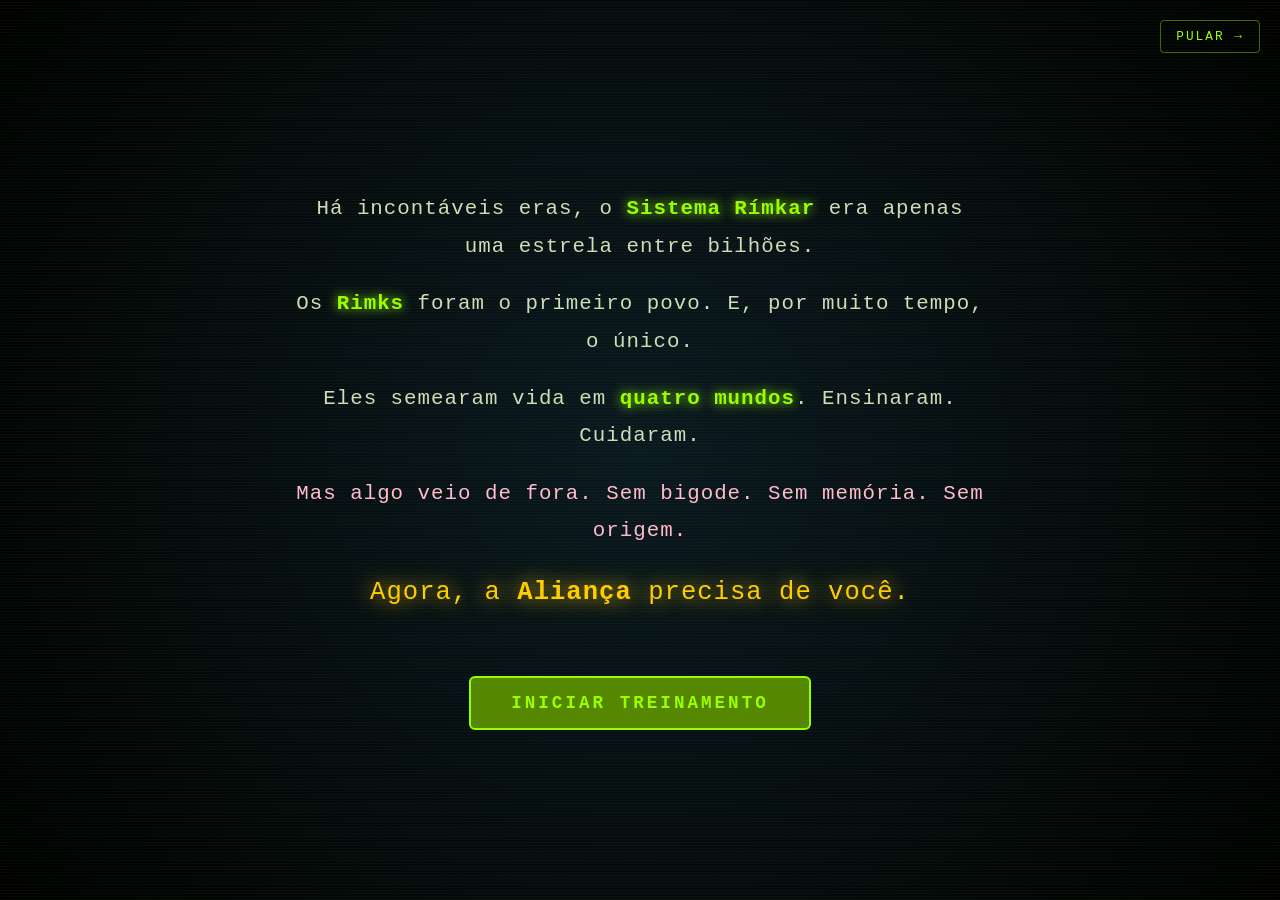
==== public/rimkerama/index.html @ a29efca7 "Add files via upload" ====
<!DOCTYPE html>
<html lang="pt-BR">
<head>
  <meta charset="UTF-8">
  <meta name="viewport" content="width=device-width, initial-scale=1.0">
  <title>RIMKERAMA - Arcade Espacial</title>
  <link rel="icon" href="data:image/svg+xml,<svg xmlns=%22http://www.w3.org/2000/svg%22 viewBox=%220 0 100 100%22><text y=%22.9em%22 font-size=%2290%22>🛸</text></svg>">
  <link rel="stylesheet" href="home.css">
  <link rel="stylesheet" href="https://cdnjs.cloudflare.com/ajax/libs/font-awesome/6.4.0/css/all.min.css">
  <link rel="stylesheet" href="/shared/avatar.css">
</head>
<body>

  <!-- BOTÃO VOLTAR AO PORTAL (canto superior esquerdo) -->
  <a href="/" class="back-btn">← VOLTAR AO PORTAL</a>

  <!-- RIMK RADIO + PERFIL (canto superior direito) -->
  <a href="https://rimkradio.onrender.com/" target="_blank" rel="noopener noreferrer" class="radio-corner">
    <div class="radio-icon">
      <img src="/images/rimkradio.svg" alt="Rimk Radio" onerror="this.style.display='none'; this.parentElement.innerHTML='🎧';">
    </div>
    <div class="radio-info">
      <span class="radio-name">RIMK RADIO</span>
      <span class="radio-tag">🎧 AO VIVO</span>
    </div>
  </a>
  
  <!-- INTRO CINEMATOGRÁFICA (só na 1ª visita) -->
  <div id="loreIntro" class="lore-intro">
    <div class="intro-slides">
      <div class="intro-slide" data-delay="0">Há incontáveis eras, o <b>Sistema Rímkar</b> era apenas uma estrela entre bilhões.</div>
      <div class="intro-slide" data-delay="1">Os <b>Rimks</b> foram o primeiro povo. E, por muito tempo, o único.</div>
      <div class="intro-slide" data-delay="2">Eles semearam vida em <b>quatro mundos</b>. Ensinaram. Cuidaram.</div>
      <div class="intro-slide" data-delay="3">Mas algo veio de fora. Sem bigode. Sem memória. Sem origem.</div>
      <div class="intro-slide" data-delay="4">Agora, a <b>Aliança</b> precisa de você.</div>
    </div>
    <button class="intro-skip" onclick="skipIntro()">PULAR →</button>
    <button class="intro-start" onclick="skipIntro()">INICIAR TREINAMENTO</button>
  </div>
  
  <!-- PERFIL (canto superior direito) -->
  <div class="profile-corner" id="profileCorner" onclick="openProfileModal()">
    <div class="avatar-mini" id="profileAvatar"></div>
    <span class="profile-name empty" id="profileName">Definir perfil</span>
  </div>
  
  <!-- HEADER -->
  <div class="home-header">
    <h1>🕹️ RIMKERAMA 🕹️</h1>
    <p class="subtitle">ARCADE ESPACIAL RIMKS VS ZUNKS</p>

    <div class="status-bar">
      <div class="status-item">
        <span class="status-dot"></span>
        <span><b id="onlineCount">0</b> ONLINE</span>
      </div>
      <div class="status-item">
        <span>🎮</span>
        <span><b id="activeRooms">0</b> SALAS ATIVAS</span>
      </div>
    </div>
  </div>

    <!-- FLIPERAMA RIMKERAMA -->
  <div class="rimkerama-hero">
    <img src="/images/rimkerama.svg" alt="RIMKERAMA - Arcade Espacial do Sistema Rímkar" class="rimkerama-svg">
    <div class="rimkerama-screen">
      <div class="rimkerama-screen-header">
        <h1 class="rimkerama-title">🕹️ RIMKERAMA 🕹️</h1>
        <p class="rimkerama-sub">ARCADE ESPACIAL DO SISTEMA RÍMKAR</p>
      </div>
      <div class="rimkerama-games" id="rimkeramaGames">

        <!-- CARD: DEDUÇÃO -->
        <a href="/jogos/deducao/" class="game-card">
          <div class="game-card-banner">
            <span class="emoji">🛸</span>
          </div>
          <div class="game-card-body">
            <h3>Rimks vs Zunks</h3>
            <p>Zunks se infiltraram na Estação Alpha disfarçados de Rimks. Debata, vote e descubra quem é alienígena de verdade antes que seja tarde.</p>
            <div class="game-card-tags">
              <span class="game-tag">Dedução Social</span>
              <span class="game-tag players">👥 5-7</span>
              <span class="game-tag duration">⏱ 10-20 min</span>
            </div>
            <div class="game-card-action">▶ JOGAR AGORA</div>
          </div>
        </a>

        <!-- CARD: LUDO -->
        <a href="/jogos/ludo/" class="game-card">
          <div class="game-card-ribbon new">NOVO</div>
          <div class="game-card-banner">
            <span class="emoji">🎲</span>
          </div>
          <div class="game-card-body">
            <h3>Ludo Alienígena</h3>
            <p>O clássico jogo de tabuleiro com skins dos Rimks e Zunks. 4 raças, timer de 30s por turno, capturas e chegadas dramáticas.</p>
            <div class="game-card-tags">
              <span class="game-tag">Tabuleiro</span>
              <span class="game-tag players">👥 2-4</span>
              <span class="game-tag duration">⏱ 15-30 min</span>
            </div>
            <div class="game-card-action">▶ JOGAR AGORA</div>
          </div>
        </a>

      </div>
    </div>
  </div>
  
    <!-- FOOTER -->
  <div class="home-footer">
    <div class="line"></div>
    ESTAÇÃO ALPHA © 2026 · SISTEMA DE ENTRETENIMENTO EMBARCADO
  </div>

  <!-- MODAL DE PERFIL EXPANDIDO -->
     <div class="modal" id="profileModal">
     <div class="modal-content profile-modal-content">
      <h2>👤 PERFIL DO TRIPULANTE</h2>
      <p style="color: #99aa88; font-size: 0.85em; margin-top: 0;">
        Seu nome, raça e avatar são usados em todos os jogos da Estação Alpha.
      </p>

      <label>Raça de Origem:</label>
      <div class="race-picker" id="racePicker">
        <div class="race-option" data-race="Rimk" onclick="selectRace('Rimk')">
          <img src="/images/rimk.png" alt="Rimk" class="race-icon">
          <span class="race-name">RIMK</span>
          <span class="race-home">Rimkópolis</span>
        </div>
        <div class="race-option" data-race="Sahrin" onclick="selectRace('Sahrin')">
          <img src="/images/sahrin.png" alt="Sahrin" class="race-icon">
          <span class="race-name">SAHRIN</span>
          <span class="race-home">Kaal-7</span>
        </div>
        <div class="race-option" data-race="Ferrum" onclick="selectRace('Ferrum')">
          <img src="/images/ferrum.png" alt="Ferrum" class="race-icon">
          <span class="race-name">FERRUM</span>
          <span class="race-home">Marte</span>
        </div>
        <div class="race-option" data-race="Nereid" onclick="selectRace('Nereid')">
          <img src="/images/nereid.png" alt="Nereid" class="race-icon">
          <span class="race-name">NEREID</span>
          <span class="race-home">Nereida</span>
        </div>
      </div>

      <label>Nome do Tripulante:</label>
      <input type="text" id="modalUsername" placeholder="Ex: Capitão Zorblax" maxlength="20">

      <div class="profile-preview-row">
        <div>
          <div class="profile-preview-box" id="modalAvatarPreview"></div>
          <small style="display:block;text-align:center;color:var(--matrix-green);margin-top:6px;font-size:0.75em;">PRÉVIA</small>
        </div>

        <div class="profile-customizer">
          <div>
            <label>Acessório</label>
            <select id="modalOptEyewear" onchange="updateModalPreview()">
              <option value="none">Nenhum</option>
              <option value="6.png">Óculos Escuros</option>
              <option value="7.png">Monóculo</option>
              <option value="turbante.png">Turbante Sahrin</option>
            </select>
          </div>
          <div>
            <label>Traje</label>
            <select id="modalOptSuit" onchange="updateModalPreview()">
              <option value="none">Nenhum</option>
              <option value="17.png">Traje Verde (Rimk)</option>
              <option value="trajeamarelo.png">Traje Amarelo (Sahrin)</option>
              <option value="trajevermelho.png">Traje Vermelho (Ferrum)</option>
              <option value="trajeazul.png">Traje Azul (Nereid)</option>
            </select>
          </div>
          <div>
            <label>Fundo do Avatar</label>
            <select id="modalOptBg" onchange="updateModalPreview()">
              <option value="none">Padrão Escuro</option>
              <option value="4.jpg">Rimkópolis</option>
              <option value="planetaamarelo.jpg">Kaal-7</option>
              <option value="3.jpg">Ferrum (Marte)</option>
              <option value="planetaazul.jpg">Nereida</option>
            </select>
          </div>
        </div>
      </div>

      <div class="profile-history-box" id="profileHistoryBox" style="display:none;">
        <h4>🏆 SUAS ESTATÍSTICAS</h4>
        <div class="history-stats" id="profileHistoryStats"></div>
      </div>

      <div class="modal-actions">
        <button class="danger" onclick="closeProfileModal()">CANCELAR</button>
        <button onclick="saveProfileFromModal()">✔ SALVAR</button>
      </div>
    </div>
  </div>
    
  <script src="/socket.io/socket.io.js"></script>
  <script src="https://cdn.jsdelivr.net/npm/@supabase/supabase-js@2"></script>
  <script src="/shared/avatar.js"></script>
  <script src="/shared/conta.js"></script>
  <script src="home.js"></script>
</body>
</html>
---- public/rimkerama/home.css ----
:root {
  --matrix-green: #99ff00;
  --matrix-dark-green: #223300;
  --cyan-glow: #00ffff;
  --bg-color: #020508;
  --card-bg: rgba(10, 20, 25, 0.88);
  --alert-red: #ff3366;
  --gold-yellow: #ffcc00;
  --ghost-purple: #aa66ff;
  --green-light: #aaff00;
  --green-dark: #66aa00;
}
* { box-sizing: border-box; font-family: 'Courier New', Courier, monospace; }
body {
  background: radial-gradient(circle at center, #0a1820 0%, #020508 100%);
  color: var(--matrix-green); margin: 0; padding: 15px;
  display: flex; flex-direction: column; align-items: center;
  min-height: 100vh; overflow-x: hidden;
}
body::after {
  content: ''; position: fixed; inset: 0; pointer-events: none; z-index: 9998;
  background: repeating-linear-gradient(0deg, rgba(153,255,0,0.03) 0, rgba(153,255,0,0.03) 1px, transparent 1px, transparent 3px);
}
h1, h2, h3, h4 { text-transform: uppercase; letter-spacing: 2px; text-shadow: 0 0 10px var(--matrix-green); margin: 5px 0; }

/* HEADER DA HOME */
.home-header {
  text-align: center;
  margin-top: 30px;
  margin-bottom: 10px;
  animation: fadeInDown 0.6s ease;
}
.home-header h1 {
  font-size: 2.4em;
  margin: 0;
  color: var(--matrix-green);
  text-shadow: 0 0 20px var(--matrix-green), 0 0 40px rgba(153,255,0,0.4);
}
.home-header .subtitle {
  color: var(--cyan-glow);
  font-size: 0.95em;
  letter-spacing: 4px;
  margin-top: 8px;
  text-shadow: 0 0 8px var(--cyan-glow);
}

/* ============================================
   RACE PICKER (seleção de raça no modal)
   ============================================ */
.race-picker {
  display: grid;
  grid-template-columns: repeat(4, 1fr);
  gap: 10px;
  margin-bottom: 15px;
}

.race-option {
  background: rgba(5,15,0, 0.6);
  border: 2px solid #224400;
  border-radius: 8px;
  padding: 10px 6px;
  text-align: center;
  cursor: pointer;
  transition: all 0.25s ease;
  position: relative;
  overflow: hidden;
}

.race-option:hover {
  border-color: var(--matrix-green);
  transform: translateY(-3px);
  box-shadow: 0 5px 15px rgba(153,255,0,0.2);
}

.race-option.selected {
  border-color: var(--gold-yellow);
  background: rgba(30, 25, 0, 0.6);
  box-shadow: 0 0 20px rgba(255,204,0,0.4), inset 0 0 25px rgba(255,204,0,0.05);
}

.race-option.selected::before {
  content: '✓';
  position: absolute;
  top: 4px;
  right: 6px;
  color: var(--gold-yellow);
  font-weight: bold;
  font-size: 0.9em;
  text-shadow: 0 0 8px var(--gold-yellow);
}

.race-icon {
  width: 55px;
  height: 55px;
  margin: 0 auto 6px;
  display: block;
  object-fit: contain;
  filter: drop-shadow(0 3px 4px rgba(0,0,0,0.6));
  transition: transform 0.25s;
}

.race-option:hover .race-icon {
  transform: scale(1.1);
}

.race-option.selected .race-icon {
  filter: drop-shadow(0 0 10px var(--gold-yellow)) drop-shadow(0 3px 4px rgba(0,0,0,0.6));
}

.race-name {
  display: block;
  font-size: 0.7em;
  font-weight: bold;
  letter-spacing: 1.5px;
  color: var(--matrix-green);
  text-transform: uppercase;
  margin-bottom: 2px;
}

.race-option.selected .race-name {
  color: var(--gold-yellow);
  text-shadow: 0 0 6px var(--gold-yellow);
}

.race-home {
  display: block;
  font-size: 0.6em;
  color: #99aa88;
  font-style: italic;
  letter-spacing: 0.5px;
}

@media (max-width: 550px) {
  .race-picker {
    grid-template-columns: repeat(2, 1fr);
    gap: 8px;
  }
  .race-icon { width: 45px; height: 45px; }
  .race-name { font-size: 0.65em; }
  .race-home { font-size: 0.55em; }
}
  
.home-header .status-bar {
  margin-top: 20px;
  display: inline-flex;
  gap: 20px;
  padding: 8px 20px;
  border: 1px solid var(--matrix-green);
  border-radius: 20px;
  background: rgba(10,20,0, 0.6);
  font-size: 0.85em;
}
.status-item { display: flex; align-items: center; gap: 6px; }
.status-dot {
  width: 8px; height: 8px; border-radius: 50%;
  background: var(--matrix-green);
  box-shadow: 0 0 8px var(--matrix-green);
  animation: pulseDot 1.5s infinite;
}
@keyframes pulseDot {
  0%, 100% { opacity: 1; }
  50% { opacity: 0.4; }
}
@keyframes fadeInDown {
  from { opacity: 0; transform: translateY(-30px); }
  to { opacity: 1; transform: translateY(0); }
}

/* GRID DE JOGOS */
.games-container {
  width: 100%;
  max-width: 1100px;
  display: grid;
  grid-template-columns: repeat(auto-fit, minmax(340px, 1fr));
  gap: 25px;
  margin-top: 30px;
  padding: 0 15px;
}

/* CARD DE JOGO */
.game-card {
  position: relative;
  background: var(--card-bg);
  border: 2px solid var(--matrix-green);
  border-radius: 14px;
  padding: 0;
  overflow: hidden;
  cursor: pointer;
  transition: all 0.3s ease;
  animation: fadeInUp 0.5s ease backwards;
  text-decoration: none;
  color: inherit;
  display: flex;
  flex-direction: column;
}
.game-card:nth-child(1) { animation-delay: 0.1s; }
.game-card:nth-child(2) { animation-delay: 0.2s; }
.game-card:nth-child(3) { animation-delay: 0.3s; }
.game-card:nth-child(4) { animation-delay: 0.4s; }
@keyframes fadeInUp {
  from { opacity: 0; transform: translateY(30px); }
  to { opacity: 1; transform: translateY(0); }
}
.game-card:hover {
  transform: translateY(-6px);
  box-shadow: 0 0 30px rgba(153,255,0, 0.5), 0 0 60px rgba(153,255,0, 0.2);
  border-color: var(--cyan-glow);
}
.game-card.disabled {
  cursor: not-allowed;
  opacity: 0.6;
  filter: grayscale(40%);
}
.game-card.disabled:hover {
  transform: none;
  box-shadow: 0 0 15px rgba(153,255,0, 0.15);
  border-color: var(--matrix-green);
}
.game-card-banner {
  height: 140px;
  display: flex;
  align-items: center;
  justify-content: center;
  font-size: 4em;
  position: relative;
  overflow: hidden;
  background: linear-gradient(135deg, rgba(20,40,0, 0.8), rgba(5,15,0, 0.95));
  border-bottom: 1px solid rgba(153,255,0, 0.2);
}
.game-card-banner::before {
  content: '';
  position: absolute;
  inset: 0;
  background:
    radial-gradient(circle at 20% 30%, rgba(153,255,0, 0.15) 0%, transparent 50%),
    radial-gradient(circle at 80% 70%, rgba(0, 255, 255, 0.1) 0%, transparent 50%);
  pointer-events: none;
}
.game-card-banner .emoji {
  filter: drop-shadow(0 0 15px rgba(153,255,0, 0.8));
  z-index: 1;
  transition: transform 0.3s ease;
}
.game-card:hover .game-card-banner .emoji {
  transform: scale(1.15) rotate(-5deg);
}
.game-card-body {
  padding: 20px;
  flex: 1;
  display: flex;
  flex-direction: column;
}
.game-card-body h3 {
  color: var(--matrix-green);
  margin: 0 0 8px 0;
  font-size: 1.2em;
}
.game-card-body p {
  color: #bbcc99;
  font-size: 0.88em;
  line-height: 1.5;
  margin: 0 0 15px 0;
  flex: 1;
}
.game-card-tags {
  display: flex;
  gap: 6px;
  flex-wrap: wrap;
  margin-bottom: 15px;
}
.game-tag {
  background: rgba(153,255,0, 0.1);
  border: 1px solid var(--matrix-green);
  color: var(--matrix-green);
  padding: 3px 9px;
  border-radius: 12px;
  font-size: 0.7em;
  font-weight: bold;
  text-transform: uppercase;
  letter-spacing: 1px;
}
.game-tag.players { border-color: var(--cyan-glow); color: var(--cyan-glow); background: rgba(0,255,255,0.08); }
.game-tag.duration { border-color: var(--gold-yellow); color: var(--gold-yellow); background: rgba(255,204,0,0.08); }
.game-card-action {
  text-align: center;
  padding: 12px;
  border: 1px solid var(--matrix-green);
  border-radius: 6px;
  background: var(--matrix-dark-green);
  color: var(--matrix-green);
  font-weight: bold;
  text-transform: uppercase;
  letter-spacing: 2px;
  font-size: 0.9em;
  transition: all 0.2s ease;
}
.game-card:hover .game-card-action {
  background: var(--matrix-green);
  color: #000;
  box-shadow: 0 0 15px var(--matrix-green);
}
.game-card.disabled .game-card-action {
  background: #111;
  border-color: #333;
  color: #555;
}
.game-card-ribbon {
  position: absolute;
  top: 15px;
  right: -35px;
  background: var(--gold-yellow);
  color: #000;
  padding: 5px 40px;
  font-size: 0.7em;
  font-weight: bold;
  text-transform: uppercase;
  letter-spacing: 2px;
  transform: rotate(35deg);
  box-shadow: 0 3px 10px rgba(0,0,0,0.4);
  z-index: 2;
}
.game-card-ribbon.new {
  background: var(--alert-red);
  color: #fff;
  animation: ribbonPulse 2s infinite;
}
@keyframes ribbonPulse {
  0%, 100% { box-shadow: 0 3px 10px rgba(0,0,0,0.4), 0 0 10px var(--alert-red); }
  50% { box-shadow: 0 3px 10px rgba(0,0,0,0.4), 0 0 25px var(--alert-red); }
}

/* FOOTER */
.home-footer {
  margin-top: 50px;
  margin-bottom: 20px;
  text-align: center;
  color: #556644;
  font-size: 0.8em;
  letter-spacing: 2px;
}
.home-footer .line {
  width: 200px;
  height: 1px;
  background: linear-gradient(90deg, transparent, var(--matrix-green), transparent);
  margin: 0 auto 15px;
  opacity: 0.5;
}

/* PROFILE BOX (topo direito) */
.profile-corner {
  position: fixed;
  top: 15px;
  right: 15px;
  z-index: 1001;
  display: flex;
  align-items: center;
  gap: 10px;
  padding: 8px 14px;
  border: 1px solid var(--matrix-green);
  border-radius: 25px;
  background: rgba(10,20,0, 0.85);
  backdrop-filter: blur(8px);
  font-size: 0.85em;
  cursor: pointer;
  transition: all 0.2s ease;
}
.profile-corner:hover {
  background: rgba(20,40,0, 0.95);
  box-shadow: 0 0 15px rgba(153,255,0, 0.4);
}
.profile-corner .avatar-mini {
  width: 32px; height: 32px;
  border-radius: 50%;
  overflow: hidden;
  border: 1px solid var(--matrix-green);
  background: #000;
  flex-shrink: 0;
}
.profile-corner .profile-name {
  color: var(--matrix-green);
  font-weight: bold;
  max-width: 120px;
  overflow: hidden;
  text-overflow: ellipsis;
  white-space: nowrap;
}
.profile-corner .profile-name.empty {
  color: #667755;
  font-style: italic;
  font-weight: normal;
}

/* MODAL DE PERFIL */
.modal {
  display: none;
  position: fixed;
  inset: 0;
  background: rgba(0,0,0,0.85);
  z-index: 2000;
  justify-content: center;
  align-items: center;
  padding: 20px;
}
.modal.open { display: flex; }
.modal-content {
  background: #070d04;
  border: 2px solid var(--matrix-green);
  border-radius: 10px;
  max-width: 500px;
  width: 100%;
  padding: 25px;
  box-shadow: 0 0 30px var(--matrix-green);
  animation: fadeInUp 0.3s ease;
}
.modal-content h2 {
  color: var(--cyan-glow);
  margin-top: 0;
}
.modal-content label {
  display: block;
  margin: 12px 0 4px;
  color: var(--matrix-green);
  font-size: 0.9em;
}
.modal-content input[type="text"] {
  background: #111100;
  border: 1px solid var(--matrix-green);
  color: var(--matrix-green);
  padding: 10px;
  width: 100%;
  border-radius: 4px;
  font-size: 0.95em;
  font-family: inherit;
}
.modal-actions {
  display: flex;
  gap: 10px;
  margin-top: 20px;
}
.modal-actions button {
  flex: 1;
  padding: 12px;
  border-radius: 4px;
  font-weight: bold;
  cursor: pointer;
  text-transform: uppercase;
  font-family: inherit;
  background: var(--matrix-dark-green);
  color: var(--matrix-green);
  border: 1px solid var(--matrix-green);
  transition: 0.2s;
}
.modal-actions button:hover {
  background: var(--matrix-green);
  color: #000;
  box-shadow: 0 0 15px var(--matrix-green);
}
.modal-actions button.danger {
  background: #330011;
  border-color: var(--alert-red);
  color: var(--alert-red);
}
.modal-actions button.danger:hover {
  background: var(--alert-red);
  color: #fff;
  box-shadow: 0 0 15px var(--alert-red);
}

/* RESPONSIVO */
@media (max-width: 600px) {
  .home-header h1 { font-size: 1.6em; }
  .home-header .status-bar { font-size: 0.75em; padding: 6px 14px; gap: 12px; }
  .games-container { grid-template-columns: 1fr; gap: 18px; }
  .profile-corner { font-size: 0.75em; padding: 6px 10px; }
  .profile-corner .avatar-mini { width: 26px; height: 26px; }
  .profile-corner .profile-name { max-width: 80px; }
}

/* ============ MODAL DE PERFIL EXPANDIDO ============ */
.profile-modal-content { max-width: 720px; }

.profile-preview-row {
  display: grid;
  grid-template-columns: 150px 1fr;
  gap: 22px;
  align-items: start;
  margin: 20px 0 10px;
}
@media (max-width: 600px) {
  .profile-preview-row { grid-template-columns: 1fr; gap: 15px; }
}

.profile-preview-box {
  width: 150px;
  height: 150px;
  border-radius: 10px;
  overflow: hidden;
  border: 2px solid var(--matrix-green);
  background: #000;
  box-shadow: 0 0 25px rgba(153,255,0,0.35);
  margin: 0 auto;
  position: relative;   /* ← a linha que faltava */
}

.profile-customizer {
  display: grid;
  grid-template-columns: 1fr 1fr;
  gap: 12px;
}
@media (max-width: 600px) {
  .profile-customizer { grid-template-columns: 1fr; }
}
.profile-customizer > div { display: flex; flex-direction: column; }
.profile-customizer label {
  font-size: 0.75em;
  margin-bottom: 4px;
  color: var(--matrix-green);
  letter-spacing: 1px;
  text-transform: uppercase;
}
.profile-customizer select {
  background: #111100;
  border: 1px solid var(--matrix-green);
  color: var(--matrix-green);
  padding: 8px;
  border-radius: 4px;
  font-size: 0.85em;
  font-family: inherit;
  width: 100%;
}

.profile-history-box {
  margin-top: 18px;
  padding: 12px 15px;
  background: rgba(0, 20, 20, 0.5);
  border: 1px dashed var(--cyan-glow);
  border-radius: 8px;
}
.profile-history-box h4 {
  color: var(--cyan-glow);
  margin: 0 0 8px;
  font-size: 0.85em;
  letter-spacing: 2px;
}
.profile-history-box .history-stats {
  display: flex;
  gap: 15px;
  justify-content: space-around;
  flex-wrap: wrap;
}
.profile-history-box .history-stat { text-align: center; }
.profile-history-box .history-stat b {
  display: block;
  font-size: 1.4em;
  color: var(--gold-yellow);
  text-shadow: 0 0 10px var(--gold-yellow);
}
.profile-history-box .history-stat small {
  color: #99aa88;
  font-size: 0.7em;
  letter-spacing: 1px;
}

/* ============ SEÇÃO PARCEIROS ============ */
.partners-section {
  width: 100%;
  max-width: 1100px;
  margin: 40px auto 20px;
  padding: 0 15px;
  animation: fadeInUp 0.6s ease 0.5s backwards;
}

.partners-divider {
  display: flex;
  align-items: center;
  gap: 15px;
  margin-bottom: 20px;
  opacity: 0.85;
}
.partners-divider .divider-line {
  flex: 1;
  height: 1px;
  background: linear-gradient(90deg, transparent, #96FF00 50%, transparent);
  opacity: 0.4;
}
.partners-divider .divider-label {
  color: #96FF00;
  font-size: 0.85em;
  letter-spacing: 4px;
  font-weight: bold;
  text-shadow: 0 0 12px #96FF00;
  white-space: nowrap;
}

/* CARD PARCEIRO — estilo distinto dos jogos */
.partner-card {
  display: flex;
  align-items: center;
  gap: 22px;
  padding: 18px 24px;
  background: linear-gradient(135deg, rgba(20, 40, 0, 0.75), rgba(10, 25, 0, 0.6));
  border: 2px solid #96FF00;
  border-radius: 14px;
  text-decoration: none;
  color: inherit;
  transition: all 0.3s ease;
  box-shadow: 0 0 20px rgba(150, 255, 0, 0.15);
  position: relative;
  overflow: hidden;
}
.partner-card::before {
  content: '';
  position: absolute;
  inset: 0;
  background:
    radial-gradient(circle at 15% 50%, rgba(150, 255, 0, 0.12) 0%, transparent 55%),
    radial-gradient(circle at 85% 50%, rgba(150, 255, 0, 0.08) 0%, transparent 55%);
  pointer-events: none;
}
.partner-card:hover {
  transform: translateY(-4px);
  box-shadow: 0 0 30px rgba(150, 255, 0, 0.5), 0 0 60px rgba(150, 255, 0, 0.2);
  background: linear-gradient(135deg, rgba(30, 55, 0, 0.85), rgba(15, 35, 0, 0.7));
}

.partner-logo-box {
  width: 90px;
  height: 90px;
  flex-shrink: 0;
  border-radius: 10px;
  background: rgba(0, 0, 0, 0.5);
  border: 1px solid rgba(150, 255, 0, 0.4);
  display: flex;
  align-items: center;
  justify-content: center;
  overflow: hidden;
  position: relative;
  z-index: 1;
}
.partner-logo-box img {
  width: 100%;
  height: 100%;
  object-fit: contain;
  filter: drop-shadow(0 0 10px rgba(150, 255, 0, 0.6));
}

.partner-info {
  flex: 1;
  position: relative;
  z-index: 1;
}
.partner-info h3 {
  color: #96FF00;
  margin: 0 0 6px;
  font-size: 1.3em;
  text-shadow: 0 0 10px rgba(150, 255, 0, 0.6);
  letter-spacing: 2px;
}
.partner-info p {
  color: #b8e088;
  font-size: 0.9em;
  margin: 0 0 10px;
  line-height: 1.4;
}
.partner-tags {
  display: flex;
  gap: 8px;
  flex-wrap: wrap;
}
.partner-tag {
  background: rgba(150, 255, 0, 0.08);
  border: 1px solid rgba(150, 255, 0, 0.5);
  color: #96FF00;
  padding: 3px 10px;
  border-radius: 12px;
  font-size: 0.7em;
  font-weight: bold;
  letter-spacing: 1px;
}

.partner-action {
  flex-shrink: 0;
  padding: 12px 20px;
  border: 1px solid #96FF00;
  border-radius: 8px;
  color: #96FF00;
  font-weight: bold;
  font-size: 0.85em;
  letter-spacing: 2px;
  background: rgba(0, 0, 0, 0.3);
  transition: all 0.2s;
  position: relative;
  z-index: 1;
}
.partner-card:hover .partner-action {
  background: #96FF00;
  color: #000;
  box-shadow: 0 0 20px rgba(150, 255, 0, 0.7);
}

/* Responsivo */
@media (max-width: 700px) {
  .partner-card {
    flex-direction: column;
    text-align: center;
    padding: 20px;
    gap: 15px;
  }
  .partner-logo-box { width: 80px; height: 80px; }
  .partner-info h3 { font-size: 1.15em; }
  .partner-tags { justify-content: center; }
  .partner-action { width: 100%; text-align: center; }
}

/* ============================================
   INTRO CINEMATOGRÁFICA (só na 1ª visita)
   ============================================ */
.lore-intro {
  position: fixed;
  inset: 0;
  background: radial-gradient(circle at center, #0a1820 0%, #000 100%);
  z-index: 9999;
  display: flex;
  flex-direction: column;
  align-items: center;
  justify-content: center;
  padding: 40px 20px;
  opacity: 1;
  transition: opacity 0.8s ease;
}

.lore-intro.hidden {
  opacity: 0;
  pointer-events: none;
}

.lore-intro::before {
  content: '';
  position: absolute;
  inset: 0;
  background: repeating-linear-gradient(0deg, rgba(153,255,0,0.04) 0, rgba(153,255,0,0.04) 1px, transparent 1px, transparent 3px);
  pointer-events: none;
}

.intro-slides {
  max-width: 700px;
  text-align: center;
  position: relative;
  z-index: 1;
}

.intro-slide {
  font-size: 1.3em;
  color: #cdddb8;
  line-height: 1.8;
  letter-spacing: 1px;
  margin: 20px 0;
  opacity: 0;
  transform: translateY(15px);
  animation: introSlideIn 0.8s ease forwards;
}

.intro-slide b {
  color: var(--matrix-green);
  text-shadow: 0 0 12px var(--matrix-green);
  font-weight: bold;
}

.intro-slide[data-delay="0"] { animation-delay: 0.3s; }
.intro-slide[data-delay="1"] { animation-delay: 2.3s; }
.intro-slide[data-delay="2"] { animation-delay: 4.3s; }
.intro-slide[data-delay="3"] { animation-delay: 6.3s; color: #ffbbcc; }
.intro-slide[data-delay="3"] b { color: var(--alert-red); text-shadow: 0 0 12px var(--alert-red); }
.intro-slide[data-delay="4"] { animation-delay: 8.3s; font-size: 1.6em; color: var(--gold-yellow); text-shadow: 0 0 20px var(--gold-yellow); }
.intro-slide[data-delay="4"] b { color: var(--gold-yellow); text-shadow: 0 0 20px var(--gold-yellow); }

@keyframes introSlideIn {
  to { opacity: 1; transform: translateY(0); }
}

.intro-skip {
  position: absolute;
  top: 20px;
  right: 20px;
  background: transparent;
  border: 1px solid rgba(153,255,0,0.4);
  color: var(--matrix-green);
  padding: 8px 15px;
  font-size: 0.8em;
  letter-spacing: 2px;
  cursor: pointer;
  border-radius: 4px;
  transition: all 0.2s;
  text-transform: uppercase;
  z-index: 2;
}
.intro-skip:hover {
  background: rgba(153,255,0,0.1);
  border-color: var(--matrix-green);
  box-shadow: 0 0 15px rgba(153,255,0,0.3);
}

.intro-start {
  margin-top: 40px;
  background: #558800;
  color: var(--matrix-green);
  border: 2px solid var(--matrix-green);
  padding: 15px 40px;
  font-size: 1.1em;
  font-weight: bold;
  letter-spacing: 3px;
  text-transform: uppercase;
  border-radius: 6px;
  cursor: pointer;
  opacity: 0;
  animation: introSlideIn 0.8s ease 8.3s forwards;
  transition: all 0.2s;
  z-index: 1;
}
.intro-start:hover {
  background: var(--matrix-green);
  color: #000;
  box-shadow: 0 0 30px var(--matrix-green);
}

@media (max-width: 600px) {
  .intro-slide { font-size: 1em; margin: 14px 0; }
  .intro-slide[data-delay="4"] { font-size: 1.2em; }
  .intro-start { padding: 12px 25px; font-size: 0.95em; }
  .intro-skip { font-size: 0.7em; padding: 6px 10px; }
}

/* ============================================
   FAIXA DE LORE (sempre visível na home)
   ============================================ */
.lore-banner {
  display: flex;
  align-items: center;
  gap: 20px;
  max-width: 900px;
  margin: 25px auto 5px;
  padding: 15px 25px;
  background: linear-gradient(135deg, rgba(10,20,25,0.9), rgba(20,15,5,0.85));
  border: 1px solid rgba(255,204,0,0.4);
  border-radius: 10px;
  text-decoration: none;
  color: inherit;
  transition: all 0.3s ease;
  box-shadow: 0 0 20px rgba(255,204,0,0.1);
  position: relative;
  overflow: hidden;
}

.lore-banner::before {
  content: '';
  position: absolute;
  inset: 0;
  background: radial-gradient(circle at left center, rgba(255,204,0,0.08) 0%, transparent 60%);
  pointer-events: none;
}

.lore-banner:hover {
  border-color: var(--gold-yellow);
  box-shadow: 0 0 30px rgba(255,204,0,0.3), inset 0 0 40px rgba(255,204,0,0.05);
  transform: translateY(-2px);
}

.lore-banner-emblem {
  width: 55px;
  height: 55px;
  flex-shrink: 0;
  filter: drop-shadow(0 0 10px rgba(255,204,0,0.5));
  transition: transform 0.3s;
}

.lore-banner:hover .lore-banner-emblem {
  transform: scale(1.1) rotate(-3deg);
}

.lore-banner-text {
  flex: 1;
  display: flex;
  flex-direction: column;
  gap: 3px;
  min-width: 0;
}

.lore-banner-title {
  font-family: 'Courier New', Courier, monospace;
  font-size: 0.85em;
  font-weight: bold;
  letter-spacing: 3px;
  color: var(--gold-yellow);
  text-shadow: 0 0 8px rgba(255,204,0,0.5);
  text-transform: uppercase;
}

.lore-banner-sub {
  font-family: 'Courier New', Courier, monospace;
  font-size: 0.75em;
  color: #99aa88;
  letter-spacing: 1px;
  font-style: italic;
}

.lore-banner-cta {
  font-family: 'Courier New', Courier, monospace;
  font-size: 0.75em;
  font-weight: bold;
  color: var(--gold-yellow);
  letter-spacing: 2px;
  text-transform: uppercase;
  white-space: nowrap;
  display: flex;
  align-items: center;
  gap: 6px;
  transition: gap 0.3s;
}

.lore-banner:hover .lore-banner-cta {
  gap: 12px;
}

.lore-banner .arrow {
  transition: transform 0.3s;
}

.lore-banner:hover .arrow {
  transform: translateX(3px);
}

@media (max-width: 700px) {
  .lore-banner {
    flex-direction: column;
    text-align: center;
    padding: 15px;
    gap: 12px;
  }
  .lore-banner-emblem { width: 45px; height: 45px; }
  .lore-banner-title { font-size: 0.75em; }
  .lore-banner-sub { font-size: 0.7em; }
  .lore-banner-cta { font-size: 0.7em; }
}

/* ============================================
   MODAL — força overlay correto
   ============================================ */
.modal {
  display: none !important;
  position: fixed !important;
  top: 0 !important;
  left: 0 !important;
  right: 0 !important;
  bottom: 0 !important;
  width: 100vw !important;
  height: 100vh !important;
  background: rgba(0,0,0,0.85) !important;
  z-index: 9999 !important;
  padding: 20px !important;
  margin: 0 !important;
  overflow-y: auto;
}

.modal.open {
  display: flex !important;
  justify-content: center !important;
  align-items: center !important;
}

.modal-content {
  max-height: 90vh;
  overflow-y: auto;
  margin: auto;
}

.profile-modal-content {
  max-width: 680px !important;
  width: 100%;
}

/* ============================================
   RIMK RADIO (canto superior esquerdo)
   ============================================ */
.radio-corner {
  position: fixed;
  top: 15px;
  left: 15px;
  z-index: 1001;
  display: flex;
  align-items: center;
  gap: 10px;
  padding: 8px 14px 8px 10px;
  border: 1px solid #96FF00;
  border-radius: 25px;
  background: rgba(20, 40, 0, 0.85);
  backdrop-filter: blur(8px);
  font-size: 0.85em;
  cursor: pointer;
  transition: all 0.2s ease;
  text-decoration: none;
  color: inherit;
  box-shadow: 0 0 12px rgba(150, 255, 0, 0.25);
}

.radio-corner:hover {
  background: rgba(30, 55, 0, 0.95);
  box-shadow: 0 0 22px rgba(150, 255, 0, 0.55);
  transform: translateY(-1px);
}

.radio-icon {
  width: 32px;
  height: 32px;
  border-radius: 50%;
  overflow: hidden;
  background: #000;
  border: 1px solid #96FF00;
  display: flex;
  align-items: center;
  justify-content: center;
  flex-shrink: 0;
  font-size: 1.1em;
  box-shadow: 0 0 8px rgba(150, 255, 0, 0.4);
  animation: radioPulse 2.5s ease-in-out infinite;
}

@keyframes radioPulse {
  0%, 100% { box-shadow: 0 0 8px rgba(150, 255, 0, 0.4); }
  50% { box-shadow: 0 0 16px rgba(150, 255, 0, 0.8); }
}

.radio-icon img {
  width: 100%;
  height: 100%;
  object-fit: contain;
}

.radio-info {
  display: flex;
  flex-direction: column;
  gap: 1px;
  min-width: 0;
}

.radio-name {
  color: #96FF00;
  font-weight: bold;
  font-size: 0.85em;
  letter-spacing: 2px;
  text-shadow: 0 0 6px rgba(150, 255, 0, 0.6);
  white-space: nowrap;
}

.radio-tag {
  color: #88aa66;
  font-size: 0.65em;
  letter-spacing: 1px;
  white-space: nowrap;
}

.radio-arrow {
  color: #96FF00;
  font-size: 0.9em;
  margin-left: 2px;
  transition: transform 0.2s;
}

.radio-corner:hover .radio-arrow {
  transform: translate(2px, -2px);
  text-shadow: 0 0 8px #96FF00;
}

/* Ajuste mobile — empilha melhor os elementos do topo */
@media (max-width: 600px) {
  .radio-corner {
    padding: 6px 10px 6px 8px;
    font-size: 0.75em;
  }
  .radio-icon {
    width: 26px;
    height: 26px;
    font-size: 0.9em;
  }
  .radio-name { font-size: 0.75em; letter-spacing: 1px; }
  .radio-tag { font-size: 0.55em; }
}

/* ============================================
   HISTORY SECTIONS (no modal de perfil)
   ============================================ */
.profile-history-box .history-section {
  margin-bottom: 15px;
}
.profile-history-box .history-section:last-child {
  margin-bottom: 0;
}

.profile-history-box .history-group-title {
  color: var(--cyan-glow);
  font-size: 0.75em;
  letter-spacing: 2px;
  text-transform: uppercase;
  margin-bottom: 8px;
  padding-bottom: 4px;
  border-bottom: 1px dashed rgba(0,255,255,0.2);
  text-shadow: 0 0 6px rgba(0,255,255,0.4);
}

.profile-history-box .history-stats {
  display: flex;
  gap: 15px;
  justify-content: space-around;
  flex-wrap: wrap;
}

/* ============================================
   FLIPERAMA RIMKERAMA — versão com cards dentro
   ============================================ */
.rimkerama-hero {
  width: 100%;
  max-width: 1200px;
  margin: 30px auto 40px;
  padding: 0 15px;
  position: relative;
  animation: rimkeramaIn 0.8s ease;
}

@keyframes rimkeramaIn {
  from { opacity: 0; transform: translateY(-20px); }
  to { opacity: 1; transform: translateY(0); }
}

.rimkerama-svg {
  width: 100%;
  height: auto;
  display: block;
  filter: drop-shadow(0 0 30px rgba(255,255,0,0.25));
}

/* A "tela" verde — posicionada EXATAMENTE sobre a área da tela no SVG */
.rimkerama-screen {
  position: absolute;
  left: 5.2%;
  top: 4.6%;
  width: 89.6%;
  height: 64.8%;
  padding: 20px 30px;
  box-sizing: border-box;
  overflow-y: auto;
  overflow-x: hidden;
  display: flex;
  flex-direction: column;
  gap: 12px;
}

/* Header dentro da tela */
.rimkerama-screen-header {
  text-align: center;
  flex-shrink: 0;
}

.rimkerama-title {
  margin: 0;
  font-size: 2.2em;
  letter-spacing: 8px;
  color: var(--matrix-green);
  text-shadow: 0 0 15px var(--matrix-green), 0 0 30px rgba(255,255,0,0.5);
}

.rimkerama-sub {
  margin: 4px 0 0;
  font-size: 0.75em;
  letter-spacing: 4px;
  color: var(--cyan-glow);
  text-shadow: 0 0 8px var(--cyan-glow);
}

/* Grid de cards DENTRO da tela */
.rimkerama-games {
  display: grid;
  grid-template-columns: 1fr 1fr;
  gap: 12px;
  flex: 1;
  min-height: 0;
}

/* Estilo dos cards adaptado pra dentro da tela */
.rimkerama-games .game-card {
  padding: 0;
  display: flex;
  flex-direction: column;
}

.rimkerama-games .game-card-banner {
  height: 70px;
  font-size: 2em;
}

.rimkerama-games .game-card-body {
  padding: 12px 15px;
}

.rimkerama-games .game-card-body h3 {
  font-size: 0.95em;
  margin: 0 0 5px;
}

.rimkerama-games .game-card-body p {
  font-size: 0.75em;
  line-height: 1.4;
  margin: 0 0 8px;
  display: -webkit-box;
  -webkit-line-clamp: 2;
  -webkit-box-orient: vertical;
  overflow: hidden;
}

.rimkerama-games .game-card-tags {
  gap: 4px;
  margin-bottom: 8px;
}

.rimkerama-games .game-tag {
  font-size: 0.6em;
  padding: 2px 6px;
}

.rimkerama-games .game-card-action {
  padding: 8px;
  font-size: 0.75em;
  letter-spacing: 1px;
}

/* Scrollbar dentro da tela */
.rimkerama-screen::-webkit-scrollbar { width: 6px; }
.rimkerama-screen::-webkit-scrollbar-track { background: rgba(50,50,0,0.3); }
.rimkerama-screen::-webkit-scrollbar-thumb { background: var(--matrix-green); border-radius: 3px; }

/* ============ MOBILE ============ */
@media (max-width: 700px) {
  .rimkerama-screen {
    padding: 12px 18px;
    gap: 8px;
  }

  .rimkerama-title {
    font-size: 1.3em;
    letter-spacing: 4px;
  }

  .rimkerama-sub {
    font-size: 0.6em;
    letter-spacing: 2px;
  }

  .rimkerama-games {
    grid-template-columns: 1fr;
    gap: 8px;
  }

  .rimkerama-games .game-card-banner {
    height: 50px;
    font-size: 1.5em;
  }

  .rimkerama-games .game-card-body p {
    display: none; /* Esconde descrição em mobile */
  }
}

/* ============================================
   RIMKERAMA — Mobile otimizado
   ============================================ */
@media (max-width: 900px) {
  .rimkerama-hero {
    max-width: 100%;
    margin: 15px auto;
    padding: 0 8px;
  }

  /* Em telas estreitas, o fliperama escala com a tela */
  .rimkerama-svg {
    /* Mantém a proporção, mas a tela interna pode ficar apertada */
  }

  /* A "tela" interna do fliperama tem padding menor */
  .rimkerama-screen {
    padding: 10px 14px;
    gap: 6px;
  }

  .rimkerama-title {
    font-size: 1.1em;
    letter-spacing: 3px;
  }

  .rimkerama-sub {
    font-size: 0.55em;
    letter-spacing: 1.5px;
  }

  /* Cards viram 1 coluna */
  .rimkerama-games {
    grid-template-columns: 1fr;
    gap: 6px;
  }

  .rimkerama-games .game-card-banner {
    height: 36px;
    font-size: 1.2em;
  }

  .rimkerama-games .game-card-body {
    padding: 8px 10px;
  }

  .rimkerama-games .game-card-body h3 {
    font-size: 0.8em;
  }

  .rimkerama-games .game-card-body p {
    display: none;
  }

  .rimkerama-games .game-tag {
    font-size: 0.55em;
    padding: 2px 5px;
  }

  .rimkerama-games .game-card-action {
    padding: 6px;
    font-size: 0.7em;
  }

  .rimkerama-games .game-card-ribbon {
    font-size: 0.55em;
    padding: 3px 30px;
    top: 8px;
    right: -28px;
  }
}

/* ============================================
   MOBILE EXTREMO (celular mesmo)
   ============================================ */
@media (max-width: 500px) {
  /* A "tela" do fliperama fica muito apertada em celular */
  /* Solução: deixar o fliperama como moldura decorativa e os cards fora */
  .rimkerama-hero {
    margin: 10px auto;
  }

  .rimkerama-screen {
    position: relative;      /* Sai do absoluto */
    left: auto;
    top: auto;
    width: 100%;
    height: auto;
    padding: 15px 10px;
    margin-top: 15px;
    border: 2px solid var(--matrix-green);
    border-radius: 12px;
    background: rgba(10,10,2, 0.9);
    box-shadow: 0 0 25px rgba(255,255,0,0.3);
    overflow-y: visible;
  }

  .rimkerama-svg {
    display: none;   /* Esconde o SVG em celular — muita coisa pequena */
  }

  .rimkerama-title {
    font-size: 1.4em;
    letter-spacing: 4px;
  }

  .rimkerama-games .game-card-banner {
    height: 50px;
    font-size: 1.5em;
  }

  .rimkerama-games .game-card-body p {
    display: -webkit-box;   /* Volta a mostrar a descrição */
    -webkit-line-clamp: 2;
    font-size: 0.7em;
  }
}

/* ============================================
   BOTÕES FIXOS — HOME (posicionamento padronizado)
   ============================================ */
.radio-corner {
  top: 15px !important;
  left: 15px !important;
}

.profile-corner {
  top: 15px !important;
  right: 15px !important;
}

.sound-toggle {
  bottom: 15px !important;
  right: 15px !important;
  top: auto !important;
  left: auto !important;
}

@media (max-width: 550px) {
  .radio-corner {
    top: 10px !important;
    left: 10px !important;
    padding: 5px 9px 5px 6px !important;
  }
  .profile-corner {
    top: 10px !important;
    right: 10px !important;
    padding: 5px 10px !important;
  }
  .sound-toggle {
    bottom: 10px !important;
    right: 10px !important;
    width: 38px !important;
    height: 38px !important;
  }
}

/* ============================================
   BANNER BIBLIOTECA (abaixo do RIMKERAMA)
   ============================================ */
.library-banner {
  display: flex;
  align-items: center;
  gap: 25px;
  max-width: 1100px;
  margin: 30px auto 40px;
  padding: 25px 35px;
  background: linear-gradient(135deg, rgba(30,25,0,0.85), rgba(15,10,0,0.95));
  border: 2px solid var(--gold-yellow);
  border-radius: 14px;
  text-decoration: none;
  color: inherit;
  position: relative;
  overflow: hidden;
  box-shadow: 0 0 30px rgba(255,204,0,0.2), inset 0 0 60px rgba(0,0,0,0.5);
  transition: all 0.35s cubic-bezier(0.34, 1.56, 0.64, 1);
  animation: libraryBannerIn 0.6s ease 0.3s backwards;
}

@keyframes libraryBannerIn {
  from { opacity: 0; transform: translateY(20px); }
  to { opacity: 1; transform: translateY(0); }
}

.library-banner::before {
  content: '';
  position: absolute;
  inset: 0;
  background:
    radial-gradient(circle at 15% 50%, rgba(255,204,0,0.12) 0%, transparent 55%),
    radial-gradient(circle at 85% 50%, rgba(255,204,0,0.08) 0%, transparent 55%);
  pointer-events: none;
}

.library-banner-glow {
  position: absolute;
  inset: 0;
  background: repeating-linear-gradient(0deg,
    rgba(255,204,0,0.03) 0,
    rgba(255,204,0,0.03) 1px,
    transparent 1px,
    transparent 4px);
  pointer-events: none;
  animation: libraryScan 8s linear infinite;
}

@keyframes libraryScan {
  from { transform: translateY(0); }
  to { transform: translateY(4px); }
}

.library-banner:hover {
  transform: translateY(-4px);
  box-shadow: 0 0 50px rgba(255,204,0,0.5), 0 0 100px rgba(255,204,0,0.2), inset 0 0 60px rgba(0,0,0,0.5);
  border-color: #ffdd44;
}

.library-banner-emblem {
  font-size: 4em;
  flex-shrink: 0;
  filter: drop-shadow(0 0 20px var(--gold-yellow));
  animation: libraryEmblemFloat 3s ease-in-out infinite;
  z-index: 1;
}

@keyframes libraryEmblemFloat {
  0%, 100% { transform: translateY(0) rotate(-5deg); }
  50% { transform: translateY(-6px) rotate(5deg); }
}

.library-banner-content {
  flex: 1;
  position: relative;
  z-index: 1;
  min-width: 0;
}

.library-banner-tag {
  display: inline-block;
  font-size: 0.65em;
  color: var(--gold-yellow);
  letter-spacing: 3px;
  font-weight: bold;
  padding: 3px 10px;
  border: 1px solid rgba(255,204,0,0.4);
  border-radius: 10px;
  background: rgba(255,204,0,0.08);
  margin-bottom: 10px;
}

.library-banner h2 {
  color: var(--gold-yellow);
  font-size: 1.6em;
  letter-spacing: 5px;
  margin: 5px 0 8px;
  text-shadow: 0 0 15px var(--gold-yellow), 0 0 30px rgba(255,204,0,0.4);
}

.library-banner p {
  color: #ddcc99;
  font-size: 0.88em;
  line-height: 1.6;
  margin: 0 0 15px;
  max-width: 700px;
}

.library-banner-cta {
  display: inline-flex;
  align-items: center;
  gap: 8px;
  font-size: 0.85em;
  color: var(--gold-yellow);
  font-weight: bold;
  letter-spacing: 3px;
  text-transform: uppercase;
  padding: 8px 18px;
  border: 1px solid var(--gold-yellow);
  border-radius: 6px;
  background: rgba(0,0,0,0.3);
  transition: all 0.25s;
}

.library-banner:hover .library-banner-cta {
  background: var(--gold-yellow);
  color: #000;
  box-shadow: 0 0 20px var(--gold-yellow);
  gap: 14px;
}

/* ============================================
   BOTÃO RÁPIDO NO TOPO
   ============================================ */
.library-quickbtn {
  position: fixed;
  top: 15px;
  right: 180px;
  z-index: 1001;
  display: flex;
  align-items: center;
  gap: 6px;
  padding: 8px 14px;
  background: rgba(30,25,0,0.85);
  border: 1px solid var(--gold-yellow);
  border-radius: 25px;
  color: var(--gold-yellow);
  text-decoration: none;
  font-size: 0.8em;
  font-weight: bold;
  letter-spacing: 2px;
  text-transform: uppercase;
  transition: all 0.25s;
  backdrop-filter: blur(8px);
  font-family: 'Courier New', Courier, monospace;
  box-shadow: 0 0 12px rgba(255,204,0,0.25);
}

.library-quickbtn:hover {
  background: var(--gold-yellow);
  color: #000;
  box-shadow: 0 0 22px rgba(255,204,0,0.6);
  transform: translateY(-1px);
}

/* ============================================
   RESPONSIVO
   ============================================ */
@media (max-width: 700px) {
  .library-banner {
    flex-direction: column;
    text-align: center;
    padding: 20px 20px;
    gap: 15px;
    margin: 20px 10px 30px;
  }

  .library-banner-emblem {
    font-size: 3em;
  }

  .library-banner h2 {
    font-size: 1.1em;
    letter-spacing: 3px;
  }

  .library-banner p {
    font-size: 0.8em;
  }

  .library-banner-cta {
    font-size: 0.75em;
    padding: 6px 14px;
  }

  .library-quickbtn {
    top: auto;
    bottom: 65px;
    right: 15px;
    padding: 6px 12px;
    font-size: 0.7em;
  }
}

@media (max-width: 480px) {
  .library-quickbtn {
    font-size: 0.65em;
    padding: 5px 10px;
  }
}

/* ============================================
   BOTÃO VOLTAR AO PORTAL (Rimkerama)
   ============================================ */
.portal-return-btn {
  position: fixed;
  top: 15px;
  right: 320px;
  z-index: 1001;
  display: flex;
  align-items: center;
  gap: 6px;
  padding: 8px 14px;
  background: rgba(30,25,0,0.85);
  border: 1px solid var(--gold-yellow);
  border-radius: 25px;
  color: var(--gold-yellow);
  text-decoration: none;
  font-size: 0.8em;
  font-weight: bold;
  letter-spacing: 2px;
  text-transform: uppercase;
  transition: all 0.25s;
  backdrop-filter: blur(8px);
  font-family: 'Courier New', Courier, monospace;
  box-shadow: 0 0 12px rgba(255,204,0,0.25);
}

.portal-return-btn:hover {
  background: var(--gold-yellow);
  color: #000;
  box-shadow: 0 0 22px rgba(255,204,0,0.6);
  transform: translateY(-1px);
}

@media (max-width: 700px) {
  .portal-return-btn {
    top: auto;
    bottom: 115px;
    right: 15px;
    padding: 6px 12px;
    font-size: 0.7em;
  }
}

@media (max-width: 480px) {
  .portal-return-btn {
    font-size: 0.65em;
    padding: 5px 10px;
  }
}

/* ============================================
   LAYOUT FINAL DO RIMKERAMA
   ============================================ */

/* Botão voltar (canto superior esquerdo) */
.back-btn {
  position: fixed !important;
  top: 15px !important;
  left: 15px !important;
  right: auto !important;
  bottom: auto !important;
  z-index: 1001;
  background: #112200;
  border: 1px solid var(--matrix-green);
  color: var(--matrix-green);
  padding: 8px 14px;
  border-radius: 5px;
  text-decoration: none;
  font-size: 0.8em;
  font-weight: bold;
  text-transform: uppercase;
  letter-spacing: 1px;
  transition: all 0.2s;
  font-family: inherit;
}

.back-btn:hover {
  background: var(--matrix-green);
  color: #000;
  box-shadow: 0 0 15px var(--matrix-green);
}

/* Radio (canto superior direito, à esquerda do perfil) */
.radio-corner {
  position: fixed !important;
  top: 15px !important;
  right: 200px !important;
  left: auto !important;
  bottom: auto !important;
  z-index: 1001;
  display: flex;
  align-items: center;
  gap: 10px;
  padding: 8px 14px 8px 10px;
  border: 1px solid #96FF00;
  border-radius: 25px;
  background: rgba(20, 40, 0, 0.85);
  backdrop-filter: blur(8px);
  font-size: 0.85em;
  cursor: pointer;
  transition: all 0.2s ease;
  text-decoration: none;
  color: inherit;
  box-shadow: 0 0 12px rgba(150, 255, 0, 0.25);
}

.radio-corner:hover {
  background: rgba(30, 55, 0, 0.95);
  box-shadow: 0 0 22px rgba(150, 255, 0, 0.55);
  transform: translateY(-1px);
}

.radio-icon {
  width: 32px;
  height: 32px;
  border-radius: 50%;
  overflow: hidden;
  background: #000;
  border: 1px solid #96FF00;
  display: flex;
  align-items: center;
  justify-content: center;
  flex-shrink: 0;
  font-size: 1.1em;
  box-shadow: 0 0 8px rgba(150, 255, 0, 0.4);
}

.radio-icon img {
  width: 100%;
  height: 100%;
  object-fit: contain;
}

.radio-info {
  display: flex;
  flex-direction: column;
  gap: 1px;
  min-width: 0;
}

.radio-name {
  color: #96FF00;
  font-weight: bold;
  font-size: 0.85em;
  letter-spacing: 2px;
  text-shadow: 0 0 6px rgba(150, 255, 0, 0.6);
  white-space: nowrap;
}

.radio-tag {
  color: #88aa66;
  font-size: 0.65em;
  letter-spacing: 1px;
  white-space: nowrap;
}

/* Perfil (canto superior direito, extremo) */
.profile-corner {
  top: 15px !important;
  right: 15px !important;
}

/* Som (canto inferior direito) */
.sound-toggle {
  position: fixed !important;
  bottom: 15px !important;
  right: 15px !important;
  top: auto !important;
  left: auto !important;
  z-index: 1001;
}

/* ============================================
   RESPONSIVO — Rimkerama
   ============================================ */
@media (max-width: 900px) {
  .radio-info { display: none; }
  .radio-corner {
    padding: 6px;
    right: 180px !important;
  }
  .radio-icon { width: 28px; height: 28px; }
}

@media (max-width: 700px) {
  .back-btn {
    font-size: 0.65em !important;
    padding: 6px 9px !important;
    top: 10px !important;
    left: 10px !important;
  }
  .radio-corner {
    top: 10px !important;
    right: 165px !important;
  }
  .profile-corner {
    top: 10px !important;
    right: 10px !important;
  }
  .sound-toggle {
    bottom: 10px !important;
    right: 10px !important;
    width: 38px !important;
    height: 38px !important;
  }
}

@media (max-width: 480px) {
  /* Em telas muito pequenas, empilha */
  .radio-corner {
    top: 50px !important;
    right: 10px !important;
  }
  .back-btn {
    font-size: 0.6em !important;
    padding: 5px 8px !important;
  }
}
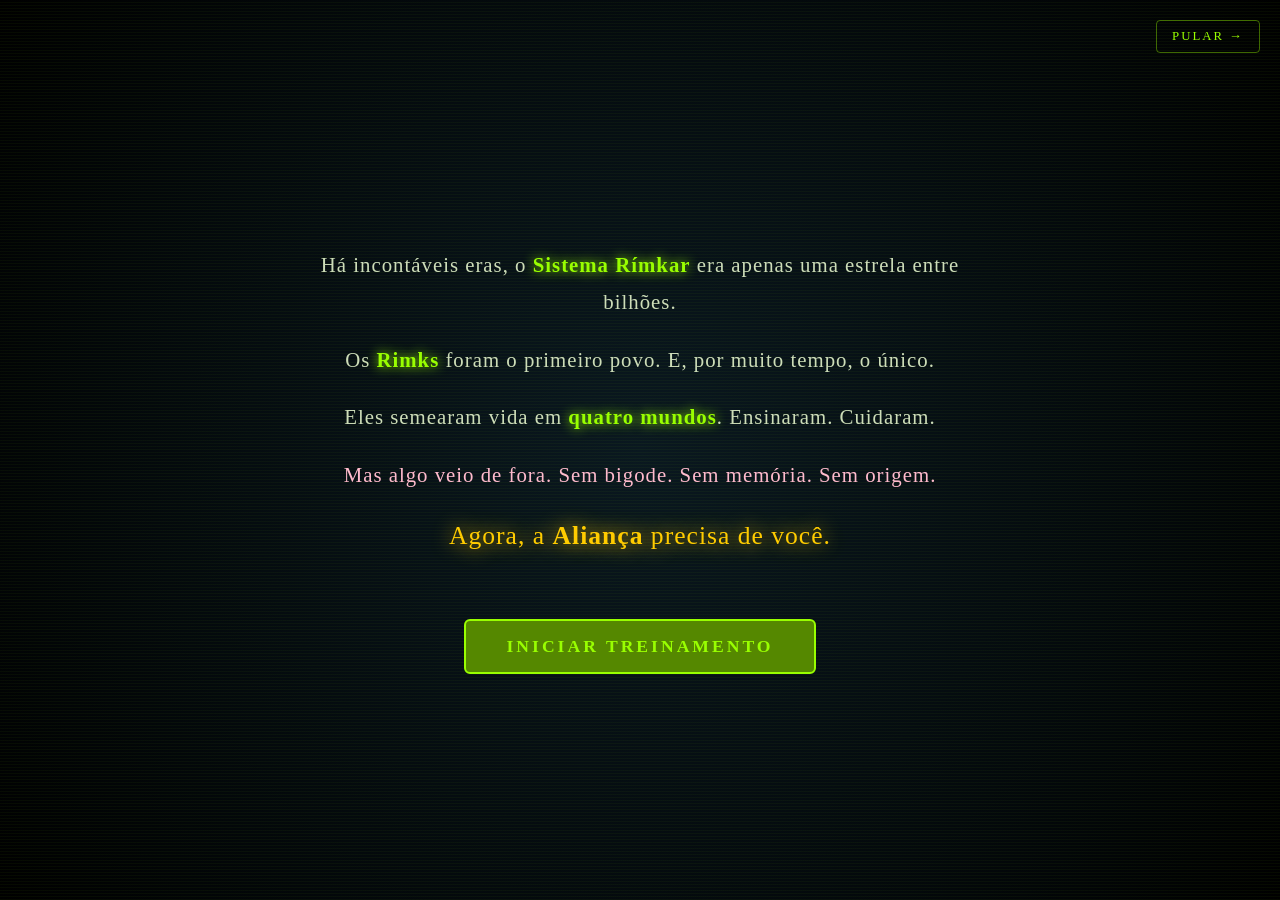
==== commit 3287dac3: "Add files via upload" ====
--- a/public/rimkerama/index.html
+++ b/public/rimkerama/index.html
@@ -8,6 +8,7 @@
   <link rel="stylesheet" href="home.css">
   <link rel="stylesheet" href="https://cdnjs.cloudflare.com/ajax/libs/font-awesome/6.4.0/css/all.min.css">
   <link rel="stylesheet" href="/shared/avatar.css">
+  <link rel="stylesheet" href="/shared/crt-bg.css">
 </head>
 <body>
 
@@ -106,6 +107,24 @@
           </div>
         </a>
 
+        <!-- CARD: BLACKJACK -->
+        <a href="/jogos/blackjack/" class="game-card">
+          <div class="game-card-ribbon new">NOVO</div>
+          <div class="game-card-banner">
+            <span class="emoji">🃏</span>
+          </div>
+          <div class="game-card-body">
+            <h3>Blackjack 21</h3>
+            <p>Mesa de cartas contra o Dealer alienígena. Regras de cassino: dobrar, dividir, seguro e blackjack 3:2. Jogue sozinho, com bots ou com até 4 amigos.</p>
+            <div class="game-card-tags">
+              <span class="game-tag">Cartas</span>
+              <span class="game-tag players">👥 1-4</span>
+              <span class="game-tag duration">⏱ 5-30 min</span>
+            </div>
+            <div class="game-card-action">▶ JOGAR AGORA</div>
+          </div>
+        </a>
+
       </div>
     </div>
   </div>
--- a/public/rimkerama/home.css
+++ b/public/rimkerama/home.css
@@ -10,7 +10,7 @@
   --green-light: #aaff00;
   --green-dark: #66aa00;
 }
-* { box-sizing: border-box; font-family: 'Courier New', Courier, monospace; }
+* { box-sizing: border-box; font-family: var(--fonte); }
 body {
   background: radial-gradient(circle at center, #0a1820 0%, #020508 100%);
   color: var(--matrix-green); margin: 0; padding: 15px;
@@ -886,7 +886,7 @@
 }
 
 .lore-banner-title {
-  font-family: 'Courier New', Courier, monospace;
+  font-family: var(--fonte);
   font-size: 0.85em;
   font-weight: bold;
   letter-spacing: 3px;
@@ -896,7 +896,7 @@
 }
 
 .lore-banner-sub {
-  font-family: 'Courier New', Courier, monospace;
+  font-family: var(--fonte);
   font-size: 0.75em;
   color: #99aa88;
   letter-spacing: 1px;
@@ -904,7 +904,7 @@
 }
 
 .lore-banner-cta {
-  font-family: 'Courier New', Courier, monospace;
+  font-family: var(--fonte);
   font-size: 0.75em;
   font-weight: bold;
   color: var(--gold-yellow);
@@ -1580,7 +1580,7 @@
   text-transform: uppercase;
   transition: all 0.25s;
   backdrop-filter: blur(8px);
-  font-family: 'Courier New', Courier, monospace;
+  font-family: var(--fonte);
   box-shadow: 0 0 12px rgba(255,204,0,0.25);
 }
 
@@ -1660,7 +1660,7 @@
   text-transform: uppercase;
   transition: all 0.25s;
   backdrop-filter: blur(8px);
-  font-family: 'Courier New', Courier, monospace;
+  font-family: var(--fonte);
   box-shadow: 0 0 12px rgba(255,204,0,0.25);
 }
 
